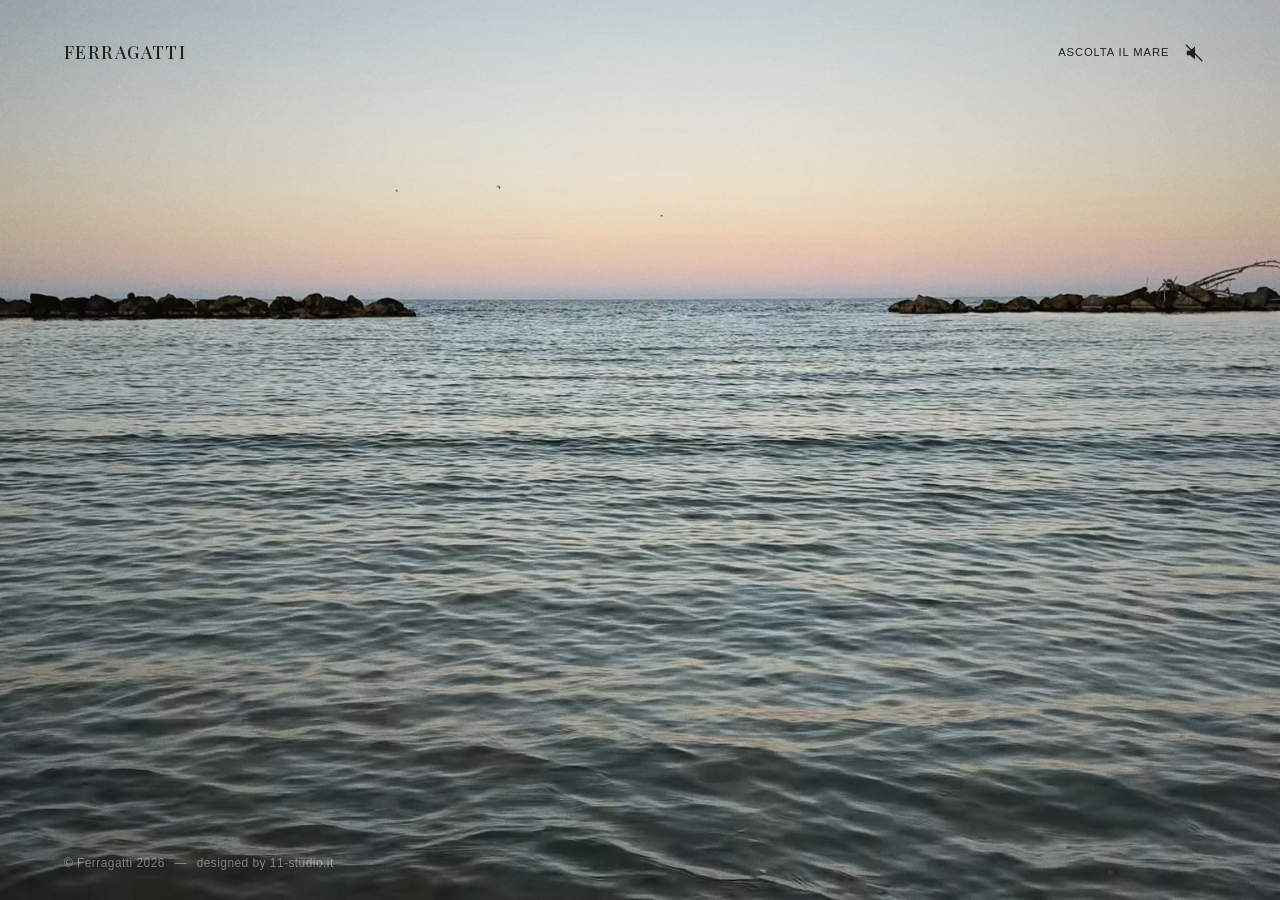
==== index.html @ 43ada246 "Ferragatti — pagina di attesa con iscrizione alla newsletter" ====
<!doctype html>
<html lang="it">
  <head>
    <meta charset="utf-8" />
    <meta
      name="viewport"
      content="width=device-width, initial-scale=1, viewport-fit=cover"
    />

    <title>Ferragatti — Stiamo lavorando alla nuova bottega</title>
    <meta
      name="description"
      content="Ferragatti. Stiamo lavorando alla nuova bottega — lasciate un contatto, vi scriviamo all'apertura."
    />
    <meta name="theme-color" content="#f3f1ec" />

    <link
      rel="preload"
      href="assets/fonts/playfair-display-400900-normal.woff2"
      as="font"
      type="font/woff2"
      crossorigin
    />
    <link rel="stylesheet" href="assets/css/style.css" />

    <noscript
      ><style>
        .apertura {
          display: none;
        }
      </style></noscript
    >
  </head>

  <body>
    <div class="apertura" id="apertura" aria-hidden="true">
      <div class="apertura-inner">
        <p class="apertura-nome" aria-label="Ferragatti">
          <span style="--t: 0ms">F</span><span style="--t: 150ms">e</span
          ><span style="--t: 260ms">r</span><span style="--t: 380ms">r</span
          ><span style="--t: 540ms">a</span><span style="--t: 640ms">g</span
          ><span style="--t: 780ms">a</span><span style="--t: 900ms">t</span
          ><span style="--t: 1010ms">t</span><span style="--t: 1170ms">i</span>
        </p>
        <span class="apertura-linea"><i id="apertura-barra"></i></span>
      </div>
    </div>

    <a class="skip" href="#top">Vai al contenuto</a>

    <main id="top">
      <section class="hero" data-tone="light">
        <video
          id="mare"
          preload="auto"
          autoplay
          muted
          loop
          playsinline
          class="hero-media"
          aria-hidden="true"
        >
          <source
            src="assets/media/mare-verticale-av1.mp4"
            type='video/mp4; codecs="av01.0.08M.08, opus"'
            media="(max-width: 900px) and (orientation: portrait)"
          />
          <source
            src="assets/media/mare-verticale-hevc.mp4"
            type='video/mp4; codecs="hvc1.1.6.L120.90, mp4a.40.2"'
            media="(max-width: 900px) and (orientation: portrait)"
          />
          <source
            src="assets/media/mare-verticale-h264.mp4"
            type='video/mp4; codecs="avc1.640032, mp4a.40.2"'
            media="(max-width: 900px) and (orientation: portrait)"
          />
          <source
            src="assets/media/mare-1440-av1.mp4"
            type='video/mp4; codecs="av01.0.12M.08, opus"'
            media="(min-width: 1700px)"
          />
          <source
            src="assets/media/mare-1080-av1.mp4"
            type='video/mp4; codecs="av01.0.08M.08, opus"'
          />
          <source
            src="assets/media/mare-1080-hevc.mp4"
            type='video/mp4; codecs="hvc1.1.6.L120.90, mp4a.40.2"'
          />
          <source
            src="assets/media/mare-1080-h264.mp4"
            type='video/mp4; codecs="avc1.640032, mp4a.40.2"'
          />
        </video>

        <div class="grana" aria-hidden="true"></div>

        <a class="mark" href="https://ferragatti.it">Ferragatti</a>

        <button
          type="button"
          class="audio-btn"
          id="audio-btn"
          aria-pressed="false"
          aria-label="Ascolta il mare"
        >
          <span class="audio-label" aria-hidden="true">Ascolta il mare</span>
          <svg
            viewBox="0 0 24 24"
            width="22"
            height="22"
            aria-hidden="true"
            focusable="false"
          >
            <path class="ico-body" d="M4 9.5v5h3.5L13 19V5L7.5 9.5H4z" />
            <path class="ico-wave ico-wave-1" d="M16 9.2a4 4 0 0 1 0 5.6" />
            <path
              class="ico-wave ico-wave-2"
              d="M18.6 6.6a7.6 7.6 0 0 1 0 10.8"
            />
            <path class="ico-mute" d="M3.5 3.5l17 17" />
          </svg>
        </button>

        <div class="hero-inner rise">
          <h1 class="hero-title">Stiamo lavorando alla nuova bottega</h1>

          <form class="news-form" id="letter-news" novalidate>
            <span class="news-field">
              <label for="letter-email" class="skip">Indirizzo email</label>
              <input
                id="letter-email"
                name="email"
                type="email"
                autocomplete="email"
                placeholder="indirizzo email"
                required
              />
              <button type="submit">Iscrivimi</button>
            </span>

            <span class="news-trap" aria-hidden="true">
              <label for="letter-azienda">Azienda</label>
              <input
                id="letter-azienda"
                name="azienda"
                type="text"
                tabindex="-1"
                autocomplete="off"
              />
            </span>

            <div class="news-consent-wrap" inert>
              <div>
                <label class="news-consent" for="letter-consenso">
                  <input
                    id="letter-consenso"
                    name="consenso"
                    type="checkbox"
                    value="1"
                    required
                  />
                  <span
                    >Acconsento a ricevere la newsletter di Ferragatti e ho
                    letto
                    <a href="privacy/">l'informativa sulla privacy</a>.</span
                  >
                </label>
              </div>
            </div>

            <p class="news-error" role="alert" aria-live="assertive"></p>
          </form>
          <p class="news-done">
            Grazie. Controllate la posta: c'è un link per confermare la mail.
          </p>
        </div>

        <p class="watermark">
          <span class="wm-copy"
            >© <a href="https://ferragatti.it">Ferragatti</a> 2026</span
          >
          <span class="sep" aria-hidden="true">—</span>
          <span class="wm-by"
            >designed by
            <a href="https://11-studio.it" rel="noopener" target="blank"
              >11-studio.it</a
            ></span
          >
        </p>
      </section>
    </main>

    <script src="assets/js/config.js"></script>
    <script src="assets/js/site.js"></script>
  </body>
</html>
---- assets/css/style.css ----
@font-face {
  font-family: "Playfair Display";
  font-style: normal;
  font-weight: 400 900;
  font-display: swap;
  src: url("../fonts/playfair-display-400900-normal.woff2") format("woff2");
}

@font-face {
  font-family: "Playfair Display";
  font-style: italic;
  font-weight: 400 900;
  font-display: swap;
  src: url("../fonts/playfair-display-400900-italic.woff2") format("woff2");
}

:root {
  --font:
    "Playfair Display", "Iowan Old Style", Georgia, "Times New Roman", serif;
  --font-ui: "Helvetica Neue", Helvetica, Arial, "Liberation Sans", sans-serif;
  --track-caps: 0.08em;

  --pad-x: clamp(1.4rem, 5vw, 5rem);
  --pad-l: max(var(--pad-x), env(safe-area-inset-left));
  --pad-r: max(var(--pad-x), env(safe-area-inset-right));
  --top: max(clamp(1.1rem, 3vw, 1.8rem), env(safe-area-inset-top));
  --bottom: max(clamp(1rem, 2.5vw, 1.6rem), env(safe-area-inset-bottom));

  --fascia: max(calc(var(--top) + 2.6rem + 1rem), calc(var(--bottom) + 2.5rem));

  --bg: var(--paper);
  --fg: var(--ink);

  --dim: #2c2f35;
  --gold: #0a1f44;

  --paper: #f3f1ec;
  --ink: #24211d;
  --line-soft: rgba(36, 33, 29, 0.08);

  color-scheme: light;
}

*,
*::before,
*::after {
  box-sizing: border-box;
}

html,
body {
  margin: 0;
  background: var(--bg);
  color: var(--fg);
  font-family: var(--font);
  font-size: 17px;
  line-height: 1.6;
  overflow-x: hidden;
  -webkit-font-smoothing: antialiased;
  text-rendering: optimizeLegibility;
}

.skip {
  position: absolute;
  left: -9999px;
  top: 0;
  z-index: 99;
  background: #f2f1ee;
  color: #0b0b0d;
  padding: 0.7rem 1.1rem;
  font-weight: 500;
  font-size: 0.85rem;
}

.skip:focus {
  left: 0.5rem;
  top: 0.5rem;
}

.hero {
  position: relative;
  min-height: 100vh;
  min-height: 100svh;
  display: flex;
  align-items: center;
  justify-content: center;

  padding: var(--fascia) var(--pad-r) var(--fascia) var(--pad-l);
  isolation: isolate;
  overflow: hidden;
  background: var(--bg);
}

.hero-media {
  position: absolute;
  inset: 0;
  width: 100%;
  height: 100%;
  z-index: -10;
  object-fit: cover;
}

.hero-inner {
  position: relative;
  z-index: 1;
  text-align: center;
  width: 100%;
  max-width: 40rem;
}

.hero-inner::before {
  content: "";
  position: absolute;
  z-index: -1;
  left: 50%;
  top: 50%;

  width: calc(100% + 36rem);
  height: calc(100% + 24rem);
  transform: translate(-50%, -50%);

  background: radial-gradient(
    closest-side,
    rgba(243, 241, 236, 0.4) 0%,
    rgba(243, 241, 236, 0.36) 30%,
    rgba(243, 241, 236, 0.3) 42%,
    rgba(243, 241, 236, 0.22) 53%,
    rgba(243, 241, 236, 0.15) 63%,
    rgba(243, 241, 236, 0.09) 72%,
    rgba(243, 241, 236, 0.045) 81%,
    rgba(243, 241, 236, 0.016) 90%,
    rgba(243, 241, 236, 0) 100%
  );
  pointer-events: none;
}

.hero-title {
  font-weight: 500;
  font-family: var(--font-ui);
  font-size: clamp(0.92rem, 1.6vw, 1.08rem);
  line-height: 1.5;
  letter-spacing: var(--track-caps);
  text-transform: uppercase;
  color: var(--ink);
  margin: 0 0 clamp(1.6rem, 4vh, 2.4rem);
}

.news-field {
  display: flex;
  border-bottom: 1.5px solid var(--fg);
  max-width: 24rem;
  margin: 0.4rem auto 0;
}

.news-field input {
  flex: 1;
  min-width: 0;
  border: 0;
  background: transparent;
  color: var(--fg);
  font: inherit;
  font-size: 1rem;
  padding: 0.7rem 0.1rem;
}

.news-field input::placeholder {
  color: var(--fg);
  opacity: 0.8;
}
.news-field input:focus {
  outline: none;
}
.news-field:focus-within {
  border-color: var(--gold);
}

.news-field button {
  font-family: var(--font-ui);
  border: 0;
  background: transparent;
  color: var(--fg);
  font-weight: 500;
  font-size: 0.72rem;
  letter-spacing: var(--track-caps);
  text-transform: uppercase;
  padding: 0 0.1rem 0 1rem;
  cursor: pointer;
  transition: color 0.25s ease;
}

@media (hover: hover) {
  .news-field button:hover {
    color: var(--gold);
  }
}

.news-note {
  font-size: 0.82rem;
  color: var(--dim);
  margin: 0.85rem auto 0;
}

.news-done {
  display: none;
  font-weight: 500;
  font-size: 0.95rem;
  color: var(--fg);
  margin: 0.9rem 0 0;
}

form.sent {
  display: none;
}
form.sent ~ .news-done {
  display: block;
}

.news-trap {
  position: absolute;
  left: -9999px;
  width: 1px;
  height: 1px;
  overflow: hidden;
}

.news-consent-wrap {
  display: grid;
  grid-template-rows: 0fr;
  opacity: 0;
  transform: translateY(-0.4rem);
  transition:
    grid-template-rows 0.7s cubic-bezier(0.16, 1, 0.3, 1),
    opacity 0.6s ease 0.12s,
    transform 0.7s cubic-bezier(0.16, 1, 0.3, 1) 0.06s;
}

.news-consent-wrap > div {
  min-height: 0;
  overflow: hidden;
}

form.ask-consent .news-consent-wrap {
  grid-template-rows: 1fr;
  opacity: 1;
  transform: none;
}

@media (prefers-reduced-motion: reduce) {
  .news-consent-wrap {
    transition: opacity 0.2s ease;
    transform: none;
  }
}

.news-consent {
  display: flex;
  align-items: flex-start;
  justify-content: center;
  gap: 0.6rem;
  max-width: 24rem;
  margin: 0 auto;
  padding: 1rem 0 0.15rem;
  font-family: var(--font-ui);
  font-size: 0.74rem;
  line-height: 1.5;
  color: var(--dim);
  text-align: left;
  cursor: pointer;
}

.news-consent input {
  appearance: none;
  -webkit-appearance: none;
  flex: none;
  width: 0.95rem;
  height: 0.95rem;
  margin: 0.12rem 0 0;
  border: 1.5px solid var(--fg);
  border-radius: 0;
  background: transparent;
  cursor: pointer;
  display: grid;
  place-content: center;
}

.news-consent input::before {
  content: "";
  width: 0.45rem;
  height: 0.45rem;
  background: var(--fg);
  transform: scale(0);
  transition: transform 0.15s ease;
}

.news-consent input:checked::before {
  transform: scale(1);
}

.news-consent input:focus-visible {
  outline: 1px solid var(--gold);
  outline-offset: 2px;
}

.news-consent a {
  color: inherit;
  text-underline-offset: 0.2em;
}

.news-error {
  min-height: 0;
  margin: 0.7rem auto 0;
  max-width: 24rem;
  font-family: var(--font-ui);
  font-size: 0.78rem;
  font-weight: 500;
  color: #8a1c1c;
}

.news-error:empty {
  display: none;
}

form.sending .news-field {
  opacity: 0.55;
}

form.sending .news-field button {
  cursor: progress;
}

.page {
  position: relative;
  min-height: 100vh;
  min-height: 100svh;
  display: flex;
  align-items: center;
  justify-content: center;

  padding: var(--fascia) var(--pad-r) var(--fascia) var(--pad-l);
}

.page .watermark {
  color: var(--fg);
}

.page-inner {
  width: 100%;
  max-width: 34rem;
  text-align: center;
}

.page-inner p {
  margin: 0 auto 1rem;
}

.page-btn {
  display: inline-block;
  margin-top: 1rem;
  padding: 0.8rem 1.6rem;
  background: var(--fg);
  color: var(--bg);
  text-decoration: none;
  font-family: var(--font-ui);
  font-size: 0.72rem;
  font-weight: 500;
  letter-spacing: var(--track-caps);
  text-transform: uppercase;
}

@media (hover: hover) {
  .page-btn:hover {
    background: var(--gold);
  }
}

.page.prose {
  align-items: flex-start;
}

.prose .page-inner {
  max-width: 40rem;
  text-align: left;
}

.prose h2 {
  font-family: var(--font-ui);
  font-weight: 500;
  font-size: 0.82rem;
  letter-spacing: var(--track-caps);
  text-transform: uppercase;
  margin: 2.2rem 0 0.6rem;
}

.prose a:not(.page-btn) {
  color: inherit;
  text-underline-offset: 0.2em;
}

.prose .small {
  font-size: 0.85rem;
  color: var(--dim);
}

.mark {
  position: absolute;
  z-index: 2;
  top: var(--top);
  left: var(--pad-l);
  height: 2.6rem;
  display: inline-flex;
  align-items: center;
  font-family: var(--font);
  font-weight: 500;
  font-size: clamp(0.9rem, 1.6vw, 1.05rem);
  letter-spacing: var(--track-caps);
  text-transform: uppercase;
  color: var(--ink);
  text-decoration: none;
}

.audio-btn {
  position: absolute;
  z-index: 2;
  top: var(--top);
  right: var(--pad-r);
  height: 2.6rem;
  display: inline-flex;
  align-items: center;
  justify-content: flex-end;
  border: 0;
  background: transparent;
  color: var(--fg);
  padding: 0;
  cursor: pointer;
  transition: color 0.25s ease;
}

.audio-label {
  display: block;
  overflow: hidden;
  white-space: nowrap;
  max-width: 12rem;
  margin-right: 0.15rem;
  font-family: var(--font-ui);
  font-weight: 500;
  font-size: 0.66rem;
  letter-spacing: var(--track-caps);
  text-transform: uppercase;
  line-height: 1;
  transition:
    max-width 0.9s cubic-bezier(0.16, 1, 0.3, 1),
    opacity 0.4s ease,
    margin 0.9s cubic-bezier(0.16, 1, 0.3, 1);
}

.audio-btn.ascoltato .audio-label {
  max-width: 0;
  margin-right: 0;
  opacity: 0;
}

@media (hover: hover) {
  .audio-btn:hover {
    color: var(--gold);
  }
}

.audio-btn:focus-visible {
  outline: 1px solid currentColor;
  outline-offset: 2px;
}

.audio-btn svg {
  display: block;
  flex: none;

  box-sizing: content-box;
  padding: 0 calc((2.6rem - 22px) / 2);
  fill: none;
  stroke: currentColor;
  stroke-width: 1.4;
  stroke-linecap: round;
  stroke-linejoin: round;
}

.audio-btn .ico-body {
  fill: currentColor;
  stroke: none;
}

.audio-btn .ico-wave {
  opacity: 0;
  transition: opacity 0.25s ease;
}

.audio-btn[aria-pressed="true"] .ico-wave {
  opacity: 1;
}

.audio-btn[aria-pressed="true"] .ico-mute {
  display: none;
}

.watermark {
  position: absolute;
  z-index: 2;
  left: var(--pad-l);
  right: var(--pad-r);
  bottom: var(--bottom);
  margin: 0;
  text-align: left;
  font-family: var(--font-ui);
  font-size: 0.7rem;
  letter-spacing: 0.04em;

  color: #fff;
  opacity: 0.42;
}

.watermark a {
  color: inherit;
  text-decoration: none;
}

@media (hover: hover) {
  .watermark a:hover {
    text-decoration: underline;
    text-underline-offset: 0.2em;
  }
}

.watermark .sep {
  margin: 0 0.5em;
}

.apertura {
  position: fixed;
  inset: 0;
  z-index: 100;
  display: flex;
  align-items: center;
  justify-content: center;
  background: var(--paper);
  color: var(--ink);
  transition:
    opacity 1.4s cubic-bezier(0.65, 0, 0.35, 1),
    visibility 0s linear 1.4s;
}

.apertura.via {
  opacity: 0;
  visibility: hidden;
  pointer-events: none;
}

.apertura-inner {
  display: flex;
  flex-direction: column;
  align-items: center;
  transition:
    opacity 0.7s ease,
    transform 1.4s cubic-bezier(0.16, 1, 0.3, 1);
}

.apertura.via .apertura-inner {
  opacity: 0;
  transform: translateY(-0.5rem);
}

.apertura-nome {
  margin: 0;
  font-family: var(--font);
  font-weight: 500;
  font-size: clamp(1.15rem, 2.6vw, 1.7rem);
  letter-spacing: 0.32em;

  margin-right: -0.32em;
  text-transform: uppercase;
  line-height: 1;
  white-space: nowrap;
}

.apertura-nome span {
  visibility: hidden;
}

.apertura.font-ok .apertura-nome span {
  visibility: visible;

  transition: visibility 0s linear var(--t);
}

.apertura-linea {
  position: relative;
  display: block;
  width: clamp(6rem, 11vw, 8rem);
  height: 1px;
  margin-top: clamp(1.3rem, 3vh, 1.8rem);
  background: var(--line-soft);
  overflow: hidden;
}

.apertura-linea i {
  position: absolute;
  inset: 0;
  background: var(--ink);
  opacity: 0.55;
  transform: scaleX(0);
  transform-origin: left center;
}

@media (prefers-reduced-motion: reduce) {
  .apertura,
  .apertura-inner,
  .apertura-nome span {
    transition: none;
  }
}

.grana {
  position: absolute;
  inset: -50%;
  z-index: -5;
  pointer-events: none;
  background: url("../img/grana.png") repeat;
  background-size: 256px 256px;
  opacity: var(--grana, 0.12);
  mix-blend-mode: overlay;
  animation: grana 1s steps(8) infinite;
}

@keyframes grana {
  0% {
    transform: translate(0, 0);
  }
  12% {
    transform: translate(-7%, 4%);
  }
  25% {
    transform: translate(5%, -9%);
  }
  37% {
    transform: translate(-11%, -3%);
  }
  50% {
    transform: translate(9%, 7%);
  }
  62% {
    transform: translate(-4%, 11%);
  }
  75% {
    transform: translate(12%, -5%);
  }
  87% {
    transform: translate(-9%, -10%);
  }
  100% {
    transform: translate(0, 0);
  }
}

@media (prefers-reduced-motion: reduce) {
  .grana {
    animation: none;
  }
}

.rise {
  opacity: 0;
  transition: opacity 0.9s cubic-bezier(0.16, 1, 0.3, 1);
}
.rise.in {
  opacity: 1;
}

@media (prefers-reduced-motion: reduce) {
  .rise {
    opacity: 1;
    transition: none;
  }
}

@media (max-width: 599px) {
  .hero-inner::before {
    width: 100vw;
    height: calc(100% + 18rem);
    background: linear-gradient(
      to bottom,
      rgba(243, 241, 236, 0) 0%,
      rgba(243, 241, 236, 0.012) 6%,
      rgba(243, 241, 236, 0.04) 12%,
      rgba(243, 241, 236, 0.09) 18%,
      rgba(243, 241, 236, 0.16) 24%,
      rgba(243, 241, 236, 0.25) 30%,
      rgba(243, 241, 236, 0.34) 36%,
      rgba(243, 241, 236, 0.4) 42%,
      rgba(243, 241, 236, 0.42) 50%,
      rgba(243, 241, 236, 0.4) 58%,
      rgba(243, 241, 236, 0.34) 64%,
      rgba(243, 241, 236, 0.25) 70%,
      rgba(243, 241, 236, 0.16) 76%,
      rgba(243, 241, 236, 0.09) 82%,
      rgba(243, 241, 236, 0.04) 88%,
      rgba(243, 241, 236, 0.012) 94%,
      rgba(243, 241, 236, 0) 100%
    );
    -webkit-mask-image: linear-gradient(
      to right,
      rgba(0, 0, 0, 0.55) 0%,
      rgba(0, 0, 0, 0.85) 12%,
      #000 26%,
      #000 74%,
      rgba(0, 0, 0, 0.85) 88%,
      rgba(0, 0, 0, 0.55) 100%
    );
    mask-image: linear-gradient(
      to right,
      rgba(0, 0, 0, 0.55) 0%,
      rgba(0, 0, 0, 0.85) 12%,
      #000 26%,
      #000 74%,
      rgba(0, 0, 0, 0.85) 88%,
      rgba(0, 0, 0, 0.55) 100%
    );
  }
  .watermark {
    line-height: 1.5;
  }
  .watermark .sep {
    display: none;
  }
  .watermark .wm-copy,
  .watermark .wm-by {
    display: block;
  }
  .news-field button {
    padding-left: 0.8rem;
  }

  .audio-label {
    display: none;
  }
}

@media (max-width: 374px) {
  :root {
    --pad-x: 1.2rem;
  }
  .hero-title {
    font-size: 0.86rem;
    letter-spacing: 0.06em;
  }
  .news-field input {
    font-size: 1rem;
  }
  .news-field button {
    font-size: 0.66rem;
  }
}

@media (max-height: 500px) and (orientation: landscape) {
  :root {
    --top: max(0.8rem, env(safe-area-inset-top));
    --bottom: max(0.7rem, env(safe-area-inset-bottom));
  }
  .hero {
    --fascia: max(
      calc(var(--top) + 2.6rem + 0.4rem),
      calc(var(--bottom) + 1.8rem)
    );
  }
  .hero-title {
    margin-bottom: 1rem;
  }
  .news-field {
    margin-top: 0.2rem;
  }
  .news-field input {
    padding: 0.5rem 0.1rem;
  }
  .watermark {
    font-size: 0.64rem;
  }
}

@media (min-width: 768px) and (max-width: 1023px) {
  .hero-title {
    font-size: 1.05rem;
  }
  .news-field {
    max-width: 26rem;
  }
}

@media (min-width: 1920px) {
  html,
  body {
    font-size: 19px;
  }
  .hero-title {
    font-size: 1.12rem;
  }
  .news-field {
    max-width: 26rem;
  }
}

@media (min-width: 2560px) {
  html,
  body {
    font-size: 23px;
  }
  .hero-title {
    font-size: 1.15rem;
  }
  .news-field {
    max-width: 27rem;
  }
  .audio-btn svg {
    width: 26px;
    height: 26px;
  }
}

@media (min-width: 3840px) {
  html,
  body {
    font-size: 32px;
  }
  .audio-btn svg {
    width: 34px;
    height: 34px;
  }
}
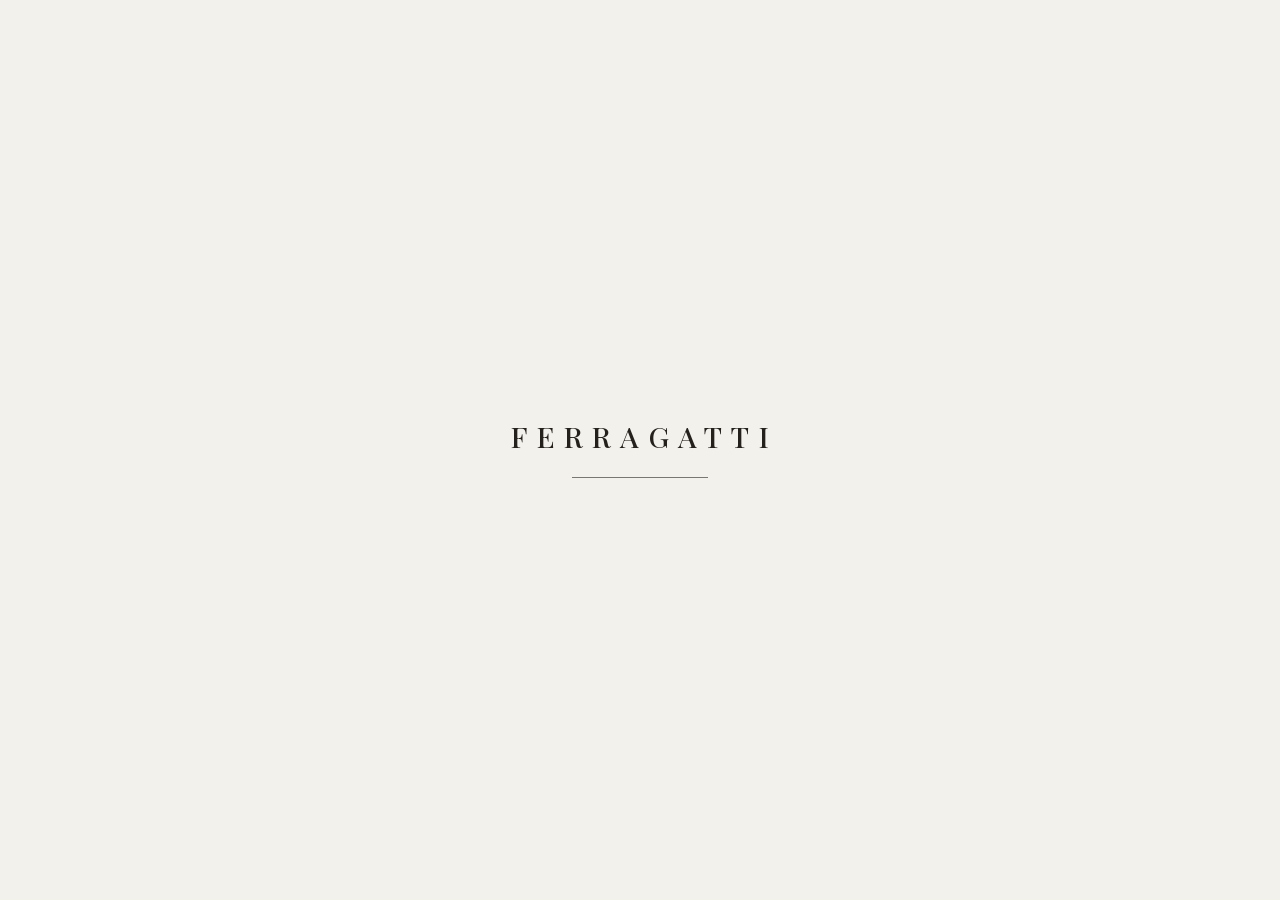
==== commit 724928cc: "11-STUDIO.IT" ====
--- a/index.html
+++ b/index.html
@@ -185,7 +185,7 @@
           <span class="wm-by"
             >designed by
             <a href="https://11-studio.it" rel="noopener" target="blank"
-              >11-studio.it</a
+              >11-studio</a
             ></span
           >
         </p>
